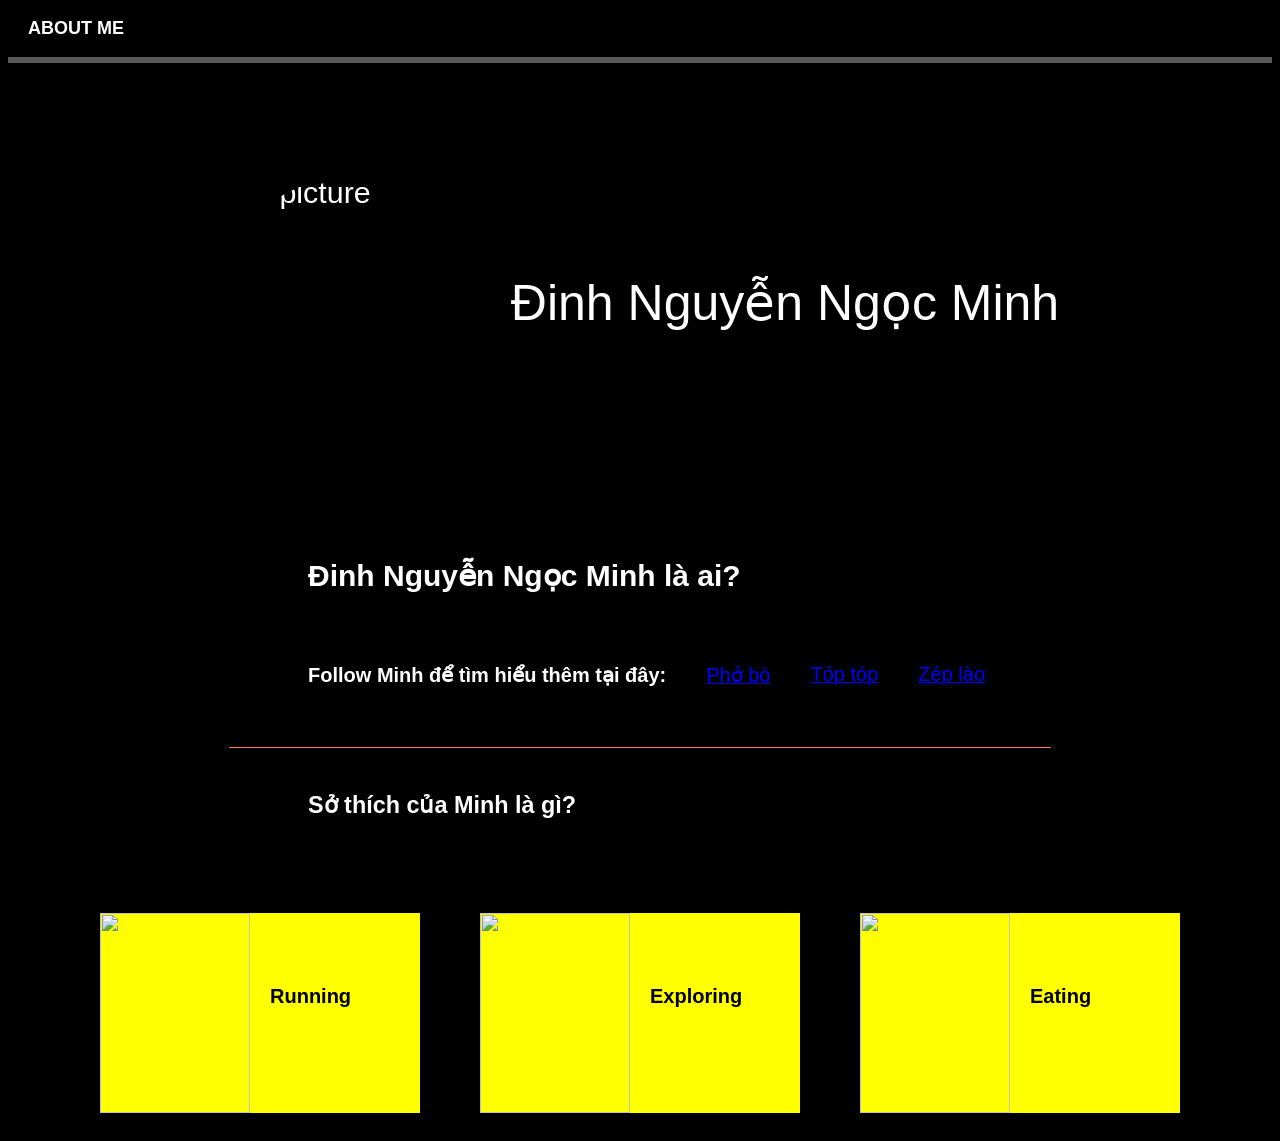
==== index.html @ 15ffc2fe "First commitment" ====
<!DOCTYPE html>
<html>
    <head lang="en">
        <meta charset="UTF-8">
        <title>Popo_About me</title>
        <link rel="stylesheet" href="index_styles.css">
    </head>
    <body>
        <header>
            <div class="header">
                <div class="header-inner">
                    <div class="header-inner-title">
                        <p>ABOUT ME</p>
                    </div>
                </div>

                <div class="horizontal-line"></div>

            </div>

        </header>

        <main>
            
            <div class="profile-container">
                <div class="propic">
                    <img src="assets/Ảnh bay.png" alt="Profile picture">
                </div>

                <div class="name">
                    <h1>Đinh Nguyễn Ngọc Minh</h1>
                </div>
            </div>
        
        

            <div class="introduction">
                <div class="intro-title">
                    <h3>Đinh Nguyễn Ngọc Minh là ai?</h3>
                </div>
                <div class="connection">
                    <h4>Follow Minh để tìm hiểu thêm tại đây:</h4>
                    <ul>
                        <li>
                            <a href="https://facebook.com/dn.nm.184761" target="_blank" rel="noopenner"><p class="platform-name">Phở bò</p></a>
                        </li>
                        <li>
                            <a href="https://www.tiktok.com/@dinhnguyenngocminh" target="_blank" rel="noopenner"><p class="platform-name">Tóp tóp</p></a>
                        </li>
                        <li>
                            <a href="ZepLao.html" target="_blank" rel="noopenner"><p class="platform-name">Zép lào</p></a>
                        </li>
                    </ul>
                </div>
            </div>

            <div class="hr"></div>

            <div class="content-title">
                <h3>Sở thích của Minh là gì?</h3>
            </div>

            <div class="hobbies">
                
                <div class="hobbies-card">
                    <img src="assets/Ảnh chạy.png">
                    <div class="hobbies-content">
                        <h5 class="hobbies-title">Running</h5>
                        <p class="hobbies-description"></p>
                    </div>
                </div>

                <div class="hobbies-card">
                    <img src="assets/Ảnh đi chơi.jpg" class="exploring-image">
                    <div class="hobbies-content">
                        <h5 class="hobbies-title">Exploring</h5>
                        <p class="hobbies-description"></p>
                    </div>
                </div>  

                <div class="hobbies-card">
                    <img src="assets/Ảnh đồ uống.jpg">
                    <div class="hobbies-content">
                        <h5 class="hobbies-title">Eating</h5>
                        <p class="hobbies-description"></p>
                    </div>
                </div>

            </div>
        </main>
    </body>
</html>
---- index_styles.css ----
body {
    background-color: #000000;
}
.header {
    width: 100%;
    height: 30px;
    background-color: #000000;
    position: sticky;
    top:0px;
    z-index: 1000;
}

.header-inner-title {
    color: #ffffff;
    font-family: Arial, Helvetica, sans-serif;
    font-weight: bold;
    font-size: 18px;
    padding-left: 20px;
    
}

.propic {
    width: 250px;
    height: 250px;

    overflow: hidden;
    border-radius: 50%;
}

.propic img {
    width: 100%;
    height: 100%;
    object-fit: cover;

    transform: scale(1.9);
    transform-origin: 65% 10%;
}

.name h1 {
    font-family: Arial, Helvetica, sans-serif;
    font-weight: 100;
    font-size: 50px;
    
    color: #ffffff;
}

.name {
    display: flex;
    align-items: center;
    height: 250px;
}


.horizontal-line {
    width: 100%;
    height: 6px;
    background-color: #888888a5;
    display: block;

    
}

.profile-container {
    display: flex;
    align-items: center;
    gap: 40px;

    margin: 100px auto;

    max-width: 1000px;
}

main {
    font-family: Arial, Helvetica, sans-serif;
    color:#ffffff;
    display: flex;
    flex-direction: column;
    padding-top: 30px;
}

.intro-title h3 {
    font-size: 30px;
}

a {
    color:blue;
    text-decoration-thickness: 1px;
}

a:visited {
    color: blue;
}

.connection {
    display: flex;
    font-size: 20px;
    align-items: center;
}

.connection h4 {
    font-size: 20px;
}

.connection ul {
    display: flex;
    gap:40px;
    list-style-type:none;
}

.introduction {
    align-items: center;
    gap: 40px;

    margin-left: 300px;
}

.hr {
    width: 65%;
    height: 1px;
    margin: 20px auto;
    background: coral;
}

.hobbies {
    margin: 20px auto;
    gap: 60px;
    align-items: center;
    display: flex;
    justify-content: center;
}

.hobbies-card {
    background-color: yellow;
    width: 320px;
    margin-top: 50px;
    display: flex;
    gap:20px ;
}
    

.hobbies-card img {
    object-fit: cover;
    width: 150px;
    height: 200px;
    display: block;
}

.content-title {
    margin-left:300px;
    font-size: 20px;
}

.exploring-image {
    object-position: 10% center;
}

.hobbies-content {
    color:black;
    font-weight: 300;
    text-align: center;
    display: flex;
    justify-content: center;
    flex-direction: column;
}

.hobbies-title {
    font-size: 20px;
}
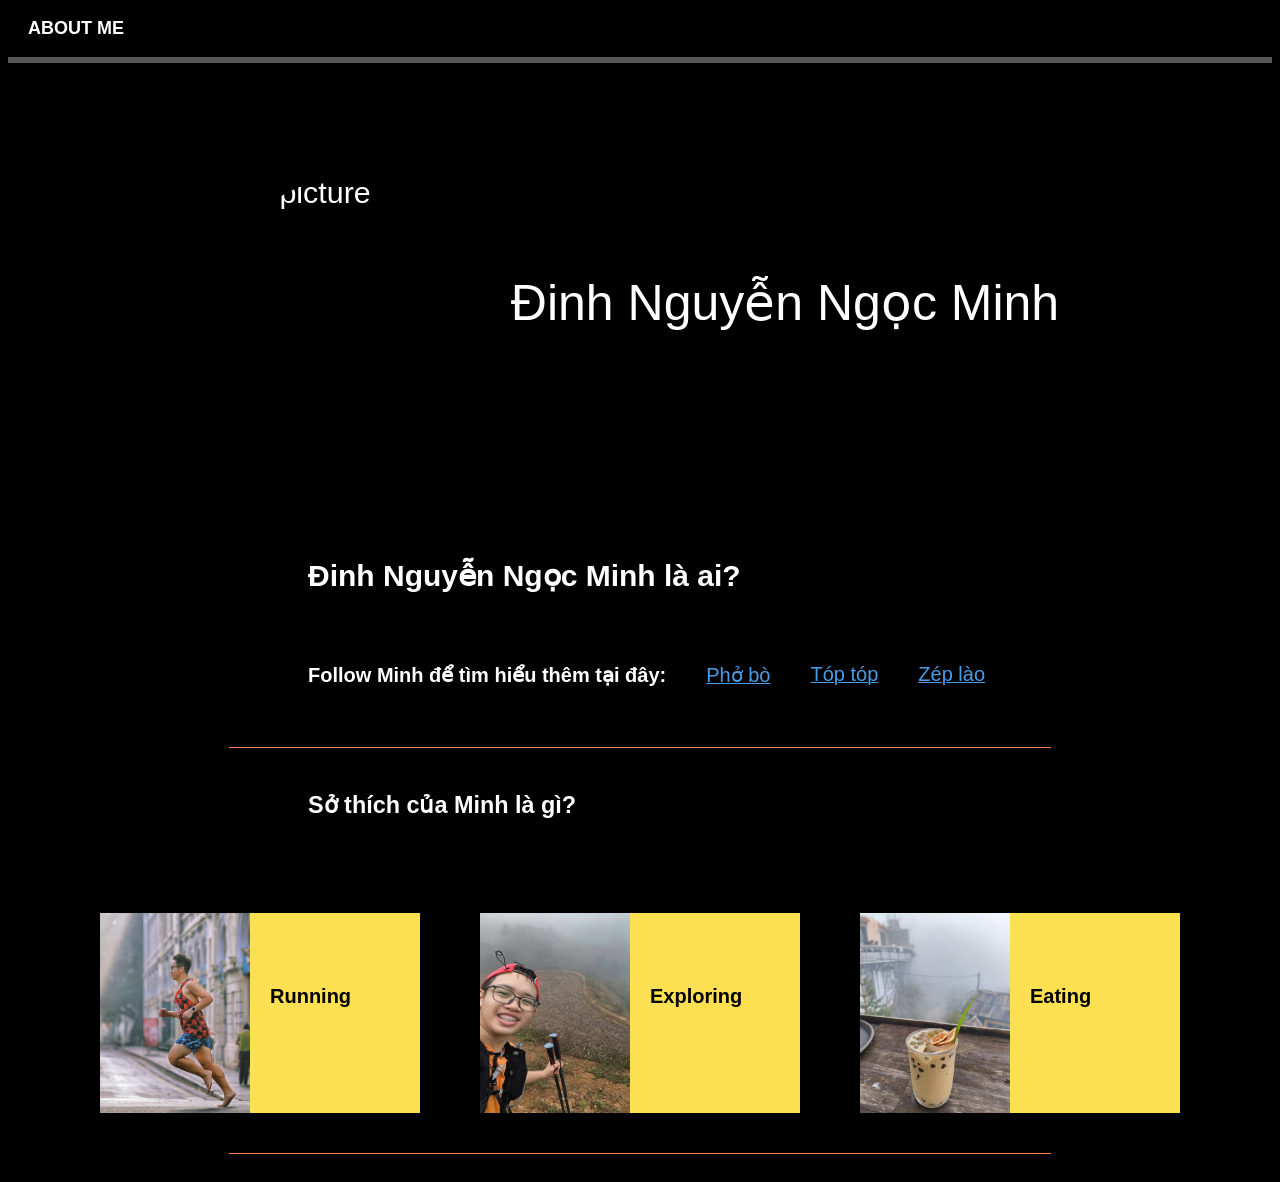
==== commit d70e6cb2: "Add files via upload add animation" ====
--- a/index.html
+++ b/index.html
@@ -76,7 +76,7 @@
                         <h5 class="hobbies-title">Exploring</h5>
                         <p class="hobbies-description"></p>
                     </div>
-                </div>  
+                </div>
 
                 <div class="hobbies-card">
                     <img src="assets/Ảnh đồ uống.jpg">
@@ -87,6 +87,10 @@
                 </div>
 
             </div>
+
+            <div class="hr"></div>
+
+            
         </main>
     </body>
 </html>
--- a/index_styles.css
+++ b/index_styles.css
@@ -25,6 +25,12 @@
 
     overflow: hidden;
     border-radius: 50%;
+    transition: 0.5s;
+}
+
+.propic:hover {
+    transform: scale(1.2);
+
 }
 
 .propic img {
@@ -66,7 +72,6 @@
     gap: 40px;
 
     margin: 100px auto;
-
     max-width: 1000px;
 }
 
@@ -83,12 +88,19 @@
 }
 
 a {
-    color:blue;
+    color:#499de6;
     text-decoration-thickness: 1px;
+    transition: 0.3s;
 }
 
 a:visited {
-    color: blue;
+    color: #499de6;
+}
+
+a:hover {
+    color: #e82344;
+    font-size: larger;
+    
 }
 
 .connection {
@@ -130,19 +142,31 @@
 }
 
 .hobbies-card {
-    background-color: yellow;
+    background-color: #fce051;
     width: 320px;
     margin-top: 50px;
     display: flex;
     gap:20px ;
+    transition: 0.5s;
 }
-    
 
 .hobbies-card img {
     object-fit: cover;
     width: 150px;
     height: 200px;
     display: block;
+    transition: 0.5s;
+}
+
+.hobbies-card:hover img{
+    transform: translateX(-30px);
+    transform: scale(0.8);
+    transition: 0.5s;
+}
+
+.hobbies-card:hover {
+    transform: translateX(-30px);
+    background-color: #fca151;
 }
 
 .content-title {
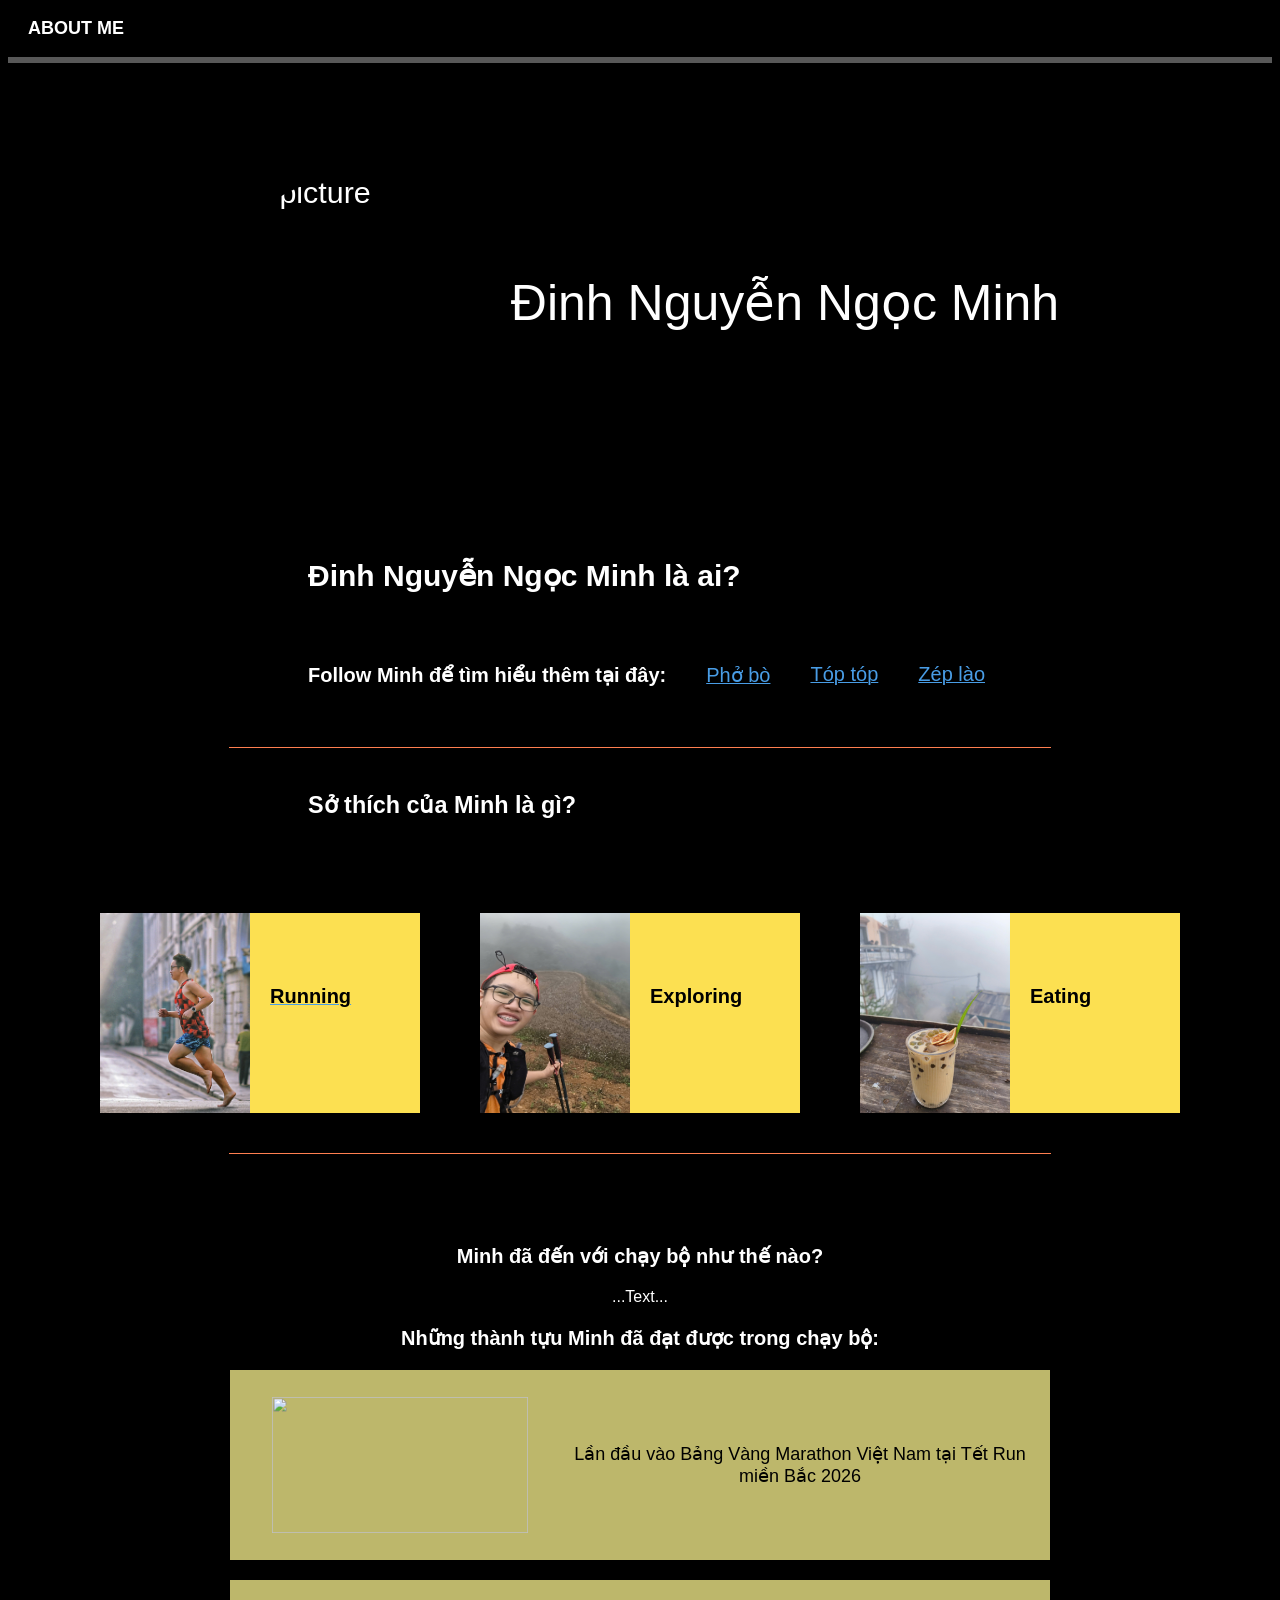
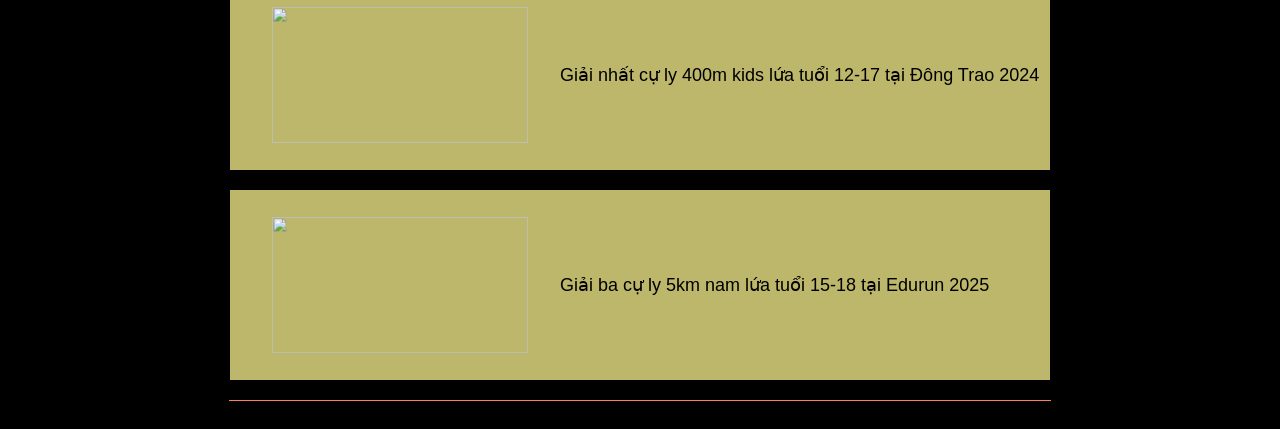
==== commit 04728e13: "Add files via upload add phần running" ====
--- a/index.html
+++ b/index.html
@@ -56,12 +56,13 @@
 
             <div class="hr"></div>
 
-            <div class="content-title">
+            <div class="hobbies-main-title">
                 <h3>Sở thích của Minh là gì?</h3>
             </div>
 
             <div class="hobbies">
                 
+                <a href="#running-section" class="scroll-to-hobby-sections">
                 <div class="hobbies-card">
                     <img src="assets/Ảnh chạy.png">
                     <div class="hobbies-content">
@@ -69,6 +70,7 @@
                         <p class="hobbies-description"></p>
                     </div>
                 </div>
+                </a>
 
                 <div class="hobbies-card">
                     <img src="assets/Ảnh đi chơi.jpg" class="exploring-image">
@@ -90,6 +92,37 @@
 
             <div class="hr"></div>
 
+            <div class="content">
+
+                <section id="running-section"></section>
+
+                <div class="content-running" >
+
+                    <h3 class="content-title">Minh đã đến với chạy bộ như thế nào?</h3>
+                    <div class="explaination">
+                        <p>...Text...</p>
+                    </div>
+
+                    <h3 class="content-title">Những thành tựu Minh đã đạt được trong chạy bộ:</h3>
+                    <div class="achievements">
+                        <div class="achievements-block">
+                            <img src="assets/Bảng vàng.png" id="Golden_board_img">
+                            <p>Lần đầu vào Bảng Vàng Marathon Việt Nam tại Tết Run miền Bắc 2026</p>
+                        </div>
+                        <div class="achievements-block">
+                            <img src="assets/Đông Trao.jpg" id="Dong_Trao_img">
+                            <p>Giải nhất cự ly 400m kids lứa tuổi 12-17 tại Đông Trao 2024</p>
+                        </div>
+                        <div class="achievements-block">
+                            <img src="assets/Edurun 2025.jpg" id="Edurun_2025_img">
+                            <p>Giải ba cự ly 5km nam lứa tuổi 15-18 tại Edurun 2025</p>
+                        </div>
+                    </div>
+                </div>
+
+            </div>
+
+            <div class="hr"></div>
             
         </main>
     </body>
--- a/index_styles.css
+++ b/index_styles.css
@@ -1,14 +1,19 @@
+
 body {
     background-color: #000000;
 }
+
+header {
+    position: sticky;
+    top:0;
+}
 .header {
     width: 100%;
     height: 30px;
-    background-color: #000000;
-    position: sticky;
-    top:0px;
-    z-index: 1000;
-}
+    
+}
+
+
 
 .header-inner-title {
     color: #ffffff;
@@ -169,7 +174,7 @@
     background-color: #fca151;
 }
 
-.content-title {
+.hobbies-main-title {
     margin-left:300px;
     font-size: 20px;
 }
@@ -189,4 +194,65 @@
 
 .hobbies-title {
     font-size: 20px;
+}
+
+.content {
+    margin: 0px auto;
+    text-align: center;
+    margin-top: 50px;
+}
+
+.content-title {
+    font-size: 20px;
+}
+
+.achievements {
+    display: flex;
+    gap:20px;
+    flex-direction: column;
+}
+.achievements-block {
+    width: 800px;
+    height: 170px;
+    background-color:darkkhaki;
+    overflow: hidden;
+    display: flex;
+    align-items: center;
+    padding: 10px 10px 10px 10px;
+}
+
+.achievements-block img {
+    display: block;
+    object-fit: contain;
+    width: 100%;
+    height: 100%;
+
+    max-width: 320px;
+    transform: scale(0.8);
+}
+
+.achievements-block img:hover {
+    transform-origin: 50% 50%;
+    transform: scale(3);
+    display: block;
+    max-width: none;
+    max-height: none;
+}
+
+.achievements-block p {
+    text-align: center;
+    font-size: 18px;
+    color:#000000;
+    
+}
+
+#Edurun_2025_img {
+    object-position: top;
+    transform: sc;
+}
+
+
+
+html {
+    scroll-behavior: smooth;
 }
